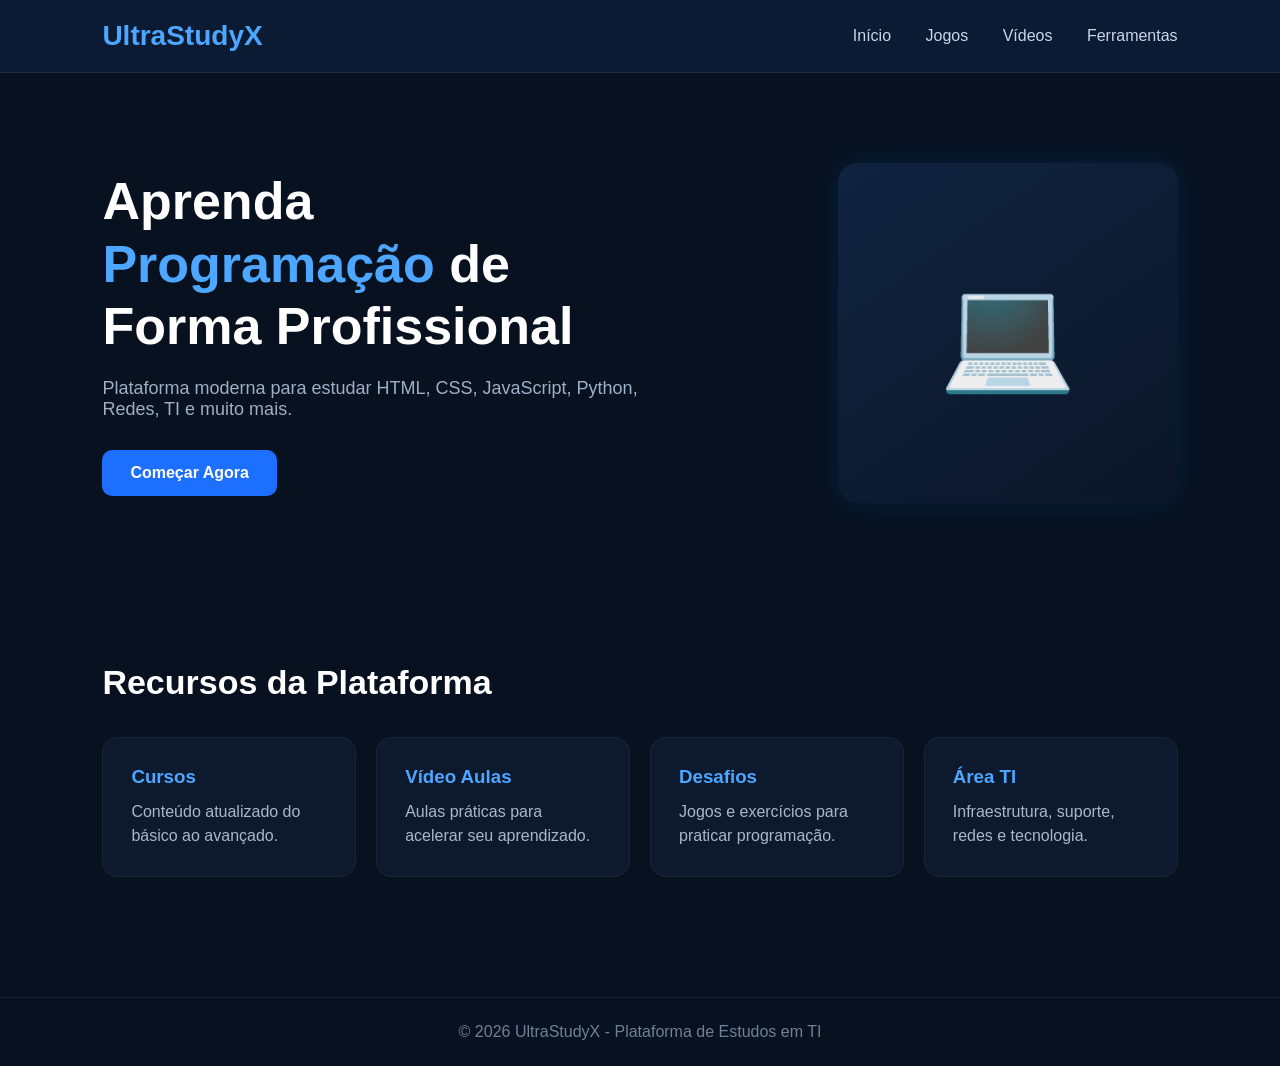
==== index.html @ bce03fa8 "Add files via upload" ====
<!DOCTYPE html>
<html lang="pt-BR">
<head>
<meta charset="UTF-8">
<meta name="viewport" content="width=device-width, initial-scale=1.0">
<title>UltraStudyX</title>
<link rel="stylesheet" href="css/teste.css">
</head>

<body>

<header>
    <div class="logo">UltraStudyX</div>

    <nav>
        <a href="index.html">Início</a>
        <a href="cursos/cursos.html">Jogos</a>
        <a href="videos/video.html">Vídeos</a>
        <a href="ferr/ferra.html">Ferramentas</a>

    </nav>
</header>

<section class="hero">

<div class="hero-text">
    <h1>Aprenda <span>Programação</span> de Forma Profissional</h1>
    <p>Plataforma moderna para estudar HTML, CSS, JavaScript, Python, Redes, TI e muito mais.</p>
    <a href="videos/video.html" class="btn">Começar Agora</a>
</div>

<div class="hero-box">💻</div>

</section>

<section class="section">
    <h2 class="section-title">Recursos da Plataforma</h2>

    <div class="cards">

        <div class="card">
            <h3>Cursos</h3>
            <p>Conteúdo atualizado do básico ao avançado.</p>
        </div>

        <div class="card">
            <h3>Vídeo Aulas</h3>
            <p>Aulas práticas para acelerar seu aprendizado.</p>
        </div>

        <div class="card">
            <h3>Desafios</h3>
            <p>Jogos e exercícios para praticar programação.</p>
        </div>

        <div class="card">
            <h3>Área TI</h3>
            <p>Infraestrutura, suporte, redes e tecnologia.</p>
        </div>

    </div>
</section>

<footer>
© 2026 UltraStudyX - Plataforma de Estudos em TI
</footer>

</body>
</html>
---- css/teste.css ----
*{
    margin:0;
    padding:0;
    box-sizing:border-box;
    font-family: 'Segoe UI', sans-serif;
}

body{
    background:#07111f;
    color:#ffffff;
}

header{
    background:#0b1b33;
    padding:20px 8%;
    display:flex;
    justify-content:space-between;
    align-items:center;
    border-bottom:1px solid rgba(255,255,255,0.08);
}

.logo{
    font-size:28px;
    font-weight:700;
    color:#4da6ff;
}

nav a{
    color:#c9d6e8;
    text-decoration:none;
    margin-left:30px;
    transition:0.3s;
}

nav a:hover{
    color:#4da6ff;
}

.hero{
    padding:90px 8%;
    display:flex;
    justify-content:space-between;
    align-items:center;
    flex-wrap:wrap;
}

.hero-text{
    max-width:550px;
}

.hero-text h1{
    font-size:52px;
    line-height:1.2;
    margin-bottom:20px;
}

.hero-text span{
    color:#4da6ff;
}

.hero-text p{
    color:#9db0c7;
    font-size:18px;
    margin-bottom:30px;
}

.btn{
    display:inline-block;
    padding:14px 28px;
    background:#1d6fff;
    color:white;
    text-decoration:none;
    border-radius:10px;
    font-weight:600;
}

.hero-box{
    width:340px;
    height:340px;
    background:linear-gradient(145deg,#10233f,#0b1628);
    border-radius:20px;
    box-shadow:0 0 30px rgba(0,120,255,0.15);
    display:flex;
    align-items:center;
    justify-content:center;
    font-size:110px;
}

.section{
    padding:70px 8%;
}

.section-title{
    font-size:34px;
    margin-bottom:35px;
}

.cards{
    display:grid;
    grid-template-columns:repeat(auto-fit,minmax(220px,1fr));
    gap:20px;
}

.card{
    background:#0d1a2d;
    padding:28px;
    border-radius:16px;
    border:1px solid rgba(255,255,255,0.05);
    transition:0.3s;
}

.card:hover{
    transform:translateY(-5px);
    border-color:#1d6fff;
}

.card h3{
    margin-bottom:12px;
    color:#4da6ff;
}

.card p{
    color:#a8b7ca;
    line-height:1.5;
}

footer{
    padding:25px;
    text-align:center;
    color:#6f8199;
    border-top:1px solid rgba(255,255,255,0.06);
    margin-top:50px;
}

@media(max-width:900px){
.hero{
    gap:40px;
}
.hero-text h1{
    font-size:40px;
}
.hero-box{
    width:100%;
    height:220px;
}
}
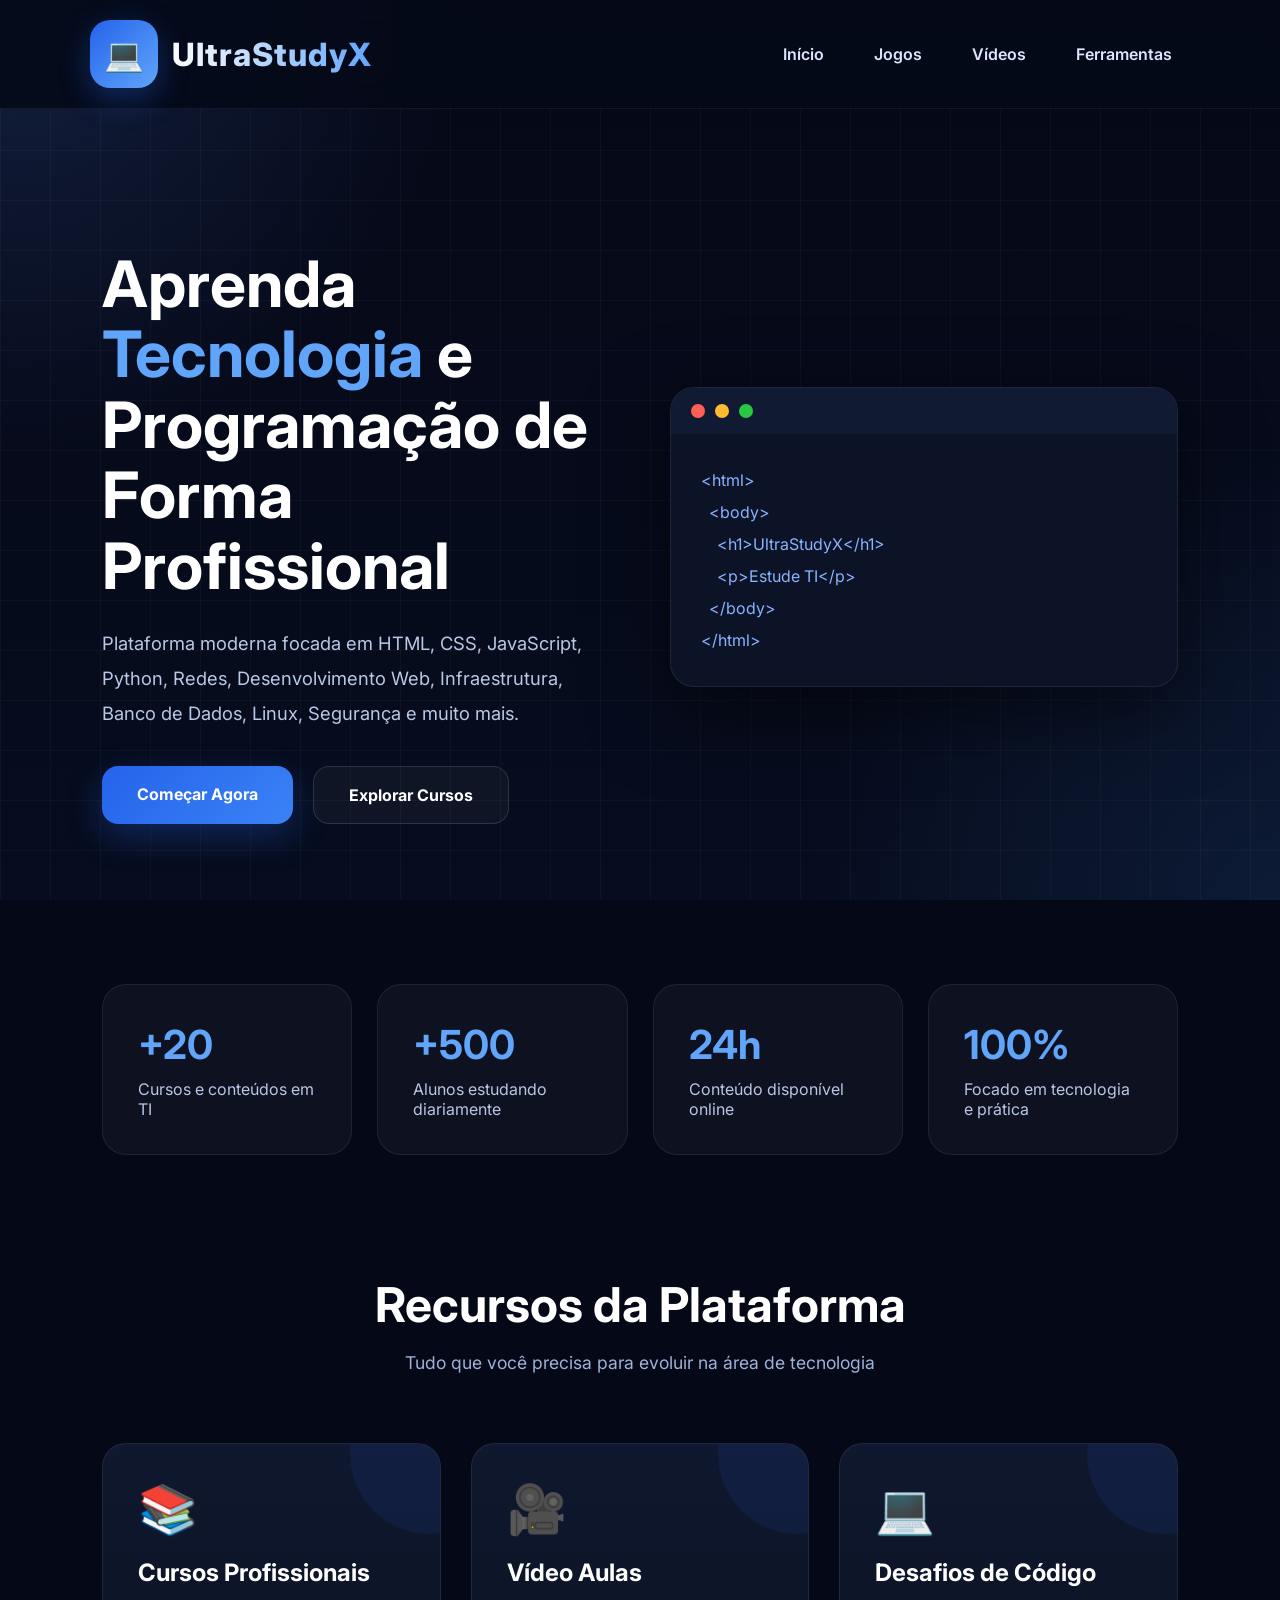
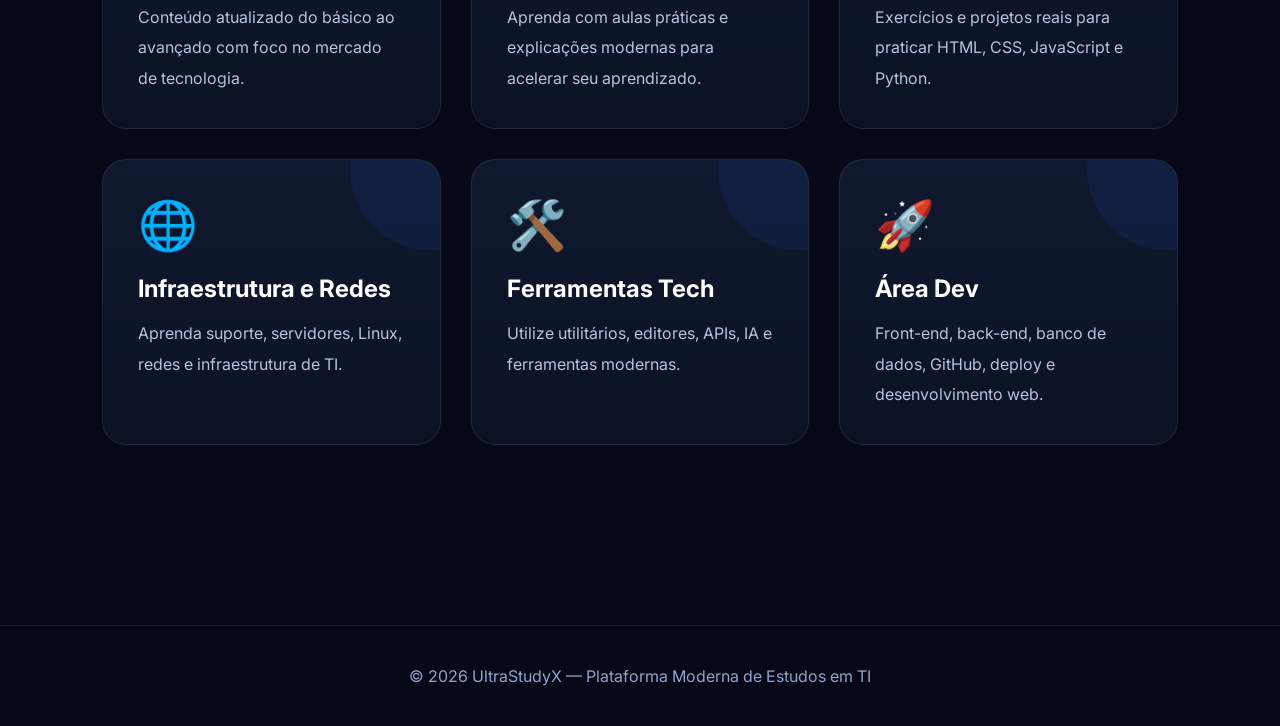
==== commit 4aa3cad4: "Add files via upload" ====
--- a/index.html
+++ b/index.html
@@ -1,68 +1,187 @@
 <!DOCTYPE html>
 <html lang="pt-BR">
 <head>
-<meta charset="UTF-8">
-<meta name="viewport" content="width=device-width, initial-scale=1.0">
+<meta charset="UTF-8" />
+<meta name="viewport" content="width=device-width, initial-scale=1.0"/>
+
 <title>UltraStudyX</title>
+
 <link rel="stylesheet" href="css/teste.css">
+
+
+
 </head>
 
 <body>
 
-<header>
-    <div class="logo">UltraStudyX</div>
+<header class="header">
 
-    <nav>
+    <div class="logo">
+        <span class="logo-icon">💻</span>
+        <span class="logo-text">UltraStudyX</span>
+    </div>
+
+    <!-- MENU DESKTOP -->
+    <nav class="nav">
+
         <a href="index.html">Início</a>
         <a href="cursos/cursos.html">Jogos</a>
         <a href="videos/video.html">Vídeos</a>
         <a href="ferr/ferra.html">Ferramentas</a>
 
+        
+
     </nav>
+
 </header>
+<!-- HERO -->
 
 <section class="hero">
 
-<div class="hero-text">
-    <h1>Aprenda <span>Programação</span> de Forma Profissional</h1>
-    <p>Plataforma moderna para estudar HTML, CSS, JavaScript, Python, Redes, TI e muito mais.</p>
-    <a href="videos/video.html" class="btn">Começar Agora</a>
-</div>
+    <div class="hero-text">
 
-<div class="hero-box">💻</div>
+        <h1>
+            Aprenda <span>Tecnologia</span> 
+            e Programação de Forma Profissional
+        </h1>
+
+        <p>
+            Plataforma moderna focada em HTML, CSS, JavaScript,
+            Python, Redes, Desenvolvimento Web, Infraestrutura,
+            Banco de Dados, Linux, Segurança e muito mais.
+        </p>
+
+        <div class="hero-buttons">
+            <a href="videos/video.html" class="btn">Começar Agora</a>
+            <a href="cursos/cursos.html" class="btn2">Explorar Cursos</a>
+        </div>
+
+    </div>
+
+    <div class="hero-box">
+
+        <div class="code-box">
+
+            <div class="code-top">
+                <div class="ball red"></div>
+                <div class="ball yellow"></div>
+                <div class="ball green"></div>
+            </div>
+
+            <div class="code-content">
+                &lt;html&gt;<br>
+                &nbsp;&nbsp;&lt;body&gt;<br>
+                &nbsp;&nbsp;&nbsp;&nbsp;&lt;h1&gt;UltraStudyX&lt;/h1&gt;<br>
+                &nbsp;&nbsp;&nbsp;&nbsp;&lt;p&gt;Estude TI&lt;/p&gt;<br>
+                &nbsp;&nbsp;&lt;/body&gt;<br>
+                &lt;/html&gt;
+            </div>
+
+        </div>
+
+    </div>
 
 </section>
 
+<!-- STATS -->
+
+<section class="stats">
+
+    <div class="stat-card">
+        <h2>+20
+        </h2>
+        <p>Cursos e conteúdos em TI</p>
+    </div>
+
+    <div class="stat-card">
+        <h2>+500</h2>
+        <p>Alunos estudando diariamente</p>
+    </div>
+
+    <div class="stat-card">
+        <h2>24h</h2>
+        <p>Conteúdo disponível online</p>
+    </div>
+
+    <div class="stat-card">
+        <h2>100%</h2>
+        <p>Focado em tecnologia e prática</p>
+    </div>
+
+</section>
+
+<!-- RECURSOS --->
+
 <section class="section">
+
     <h2 class="section-title">Recursos da Plataforma</h2>
+
+    <p class="section-sub">
+        Tudo que você precisa para evoluir na área de tecnologia
+    </p>
 
     <div class="cards">
 
         <div class="card">
-            <h3>Cursos</h3>
-            <p>Conteúdo atualizado do básico ao avançado.</p>
+            <div class="card-icon">📚</div>
+            <h3>Cursos Profissionais</h3>
+            <p>
+                Conteúdo atualizado do básico ao avançado
+                com foco no mercado de tecnologia.
+            </p>
         </div>
 
         <div class="card">
+            <div class="card-icon">🎥</div>
             <h3>Vídeo Aulas</h3>
-            <p>Aulas práticas para acelerar seu aprendizado.</p>
+            <p>
+                Aprenda com aulas práticas e explicações
+                modernas para acelerar seu aprendizado.
+            </p>
         </div>
 
         <div class="card">
-            <h3>Desafios</h3>
-            <p>Jogos e exercícios para praticar programação.</p>
+            <div class="card-icon">💻</div>
+            <h3>Desafios de Código</h3>
+            <p>
+                Exercícios e projetos reais para praticar
+                HTML, CSS, JavaScript e Python.
+            </p>
         </div>
 
         <div class="card">
-            <h3>Área TI</h3>
-            <p>Infraestrutura, suporte, redes e tecnologia.</p>
+            <div class="card-icon">🌐</div>
+            <h3>Infraestrutura e Redes</h3>
+            <p>
+                Aprenda suporte, servidores, Linux,
+                redes e infraestrutura de TI.
+            </p>
+        </div>
+
+        <div class="card">
+            <div class="card-icon">🛠️</div>
+            <h3>Ferramentas Tech</h3>
+            <p>
+                Utilize utilitários, editores,
+                APIs, IA e ferramentas modernas.
+            </p>
+        </div>
+
+        <div class="card">
+            <div class="card-icon">🚀</div>
+            <h3>Área Dev</h3>
+            <p>
+                Front-end, back-end, banco de dados,
+                GitHub, deploy e desenvolvimento web.
+            </p>
         </div>
 
     </div>
+
 </section>
 
 <footer>
-© 2026 UltraStudyX - Plataforma de Estudos em TI
+© 2026 UltraStudyX — Plataforma Moderna de Estudos em TI
 </footer>
 
 </body>
--- a/css/teste.css
+++ b/css/teste.css
@@ -1,147 +1,715 @@
+/* =========================================================
+   GOOGLE FONT
+========================================================= */
+
+@import url('https://fonts.googleapis.com/css2?family=Inter:wght@400;500;600;700;800&display=swap');
+
+/* =========================================================
+   RESET
+========================================================= */
 
 *{
     margin:0;
     padding:0;
     box-sizing:border-box;
-    font-family: 'Segoe UI', sans-serif;
+    text-decoration:none;
+    list-style:none;
+}
+
+html{
+    scroll-behavior:smooth;
 }
 
 body{
-    background:#07111f;
-    color:#ffffff;
-}
-
-header{
-    background:#0b1b33;
-    padding:20px 8%;
-    display:flex;
+    font-family:'Inter',sans-serif;
+    background:#050816;
+    color:#fff;
+    overflow-x:hidden;
+    min-height:100vh;
+}
+
+/* =========================================================
+   FUNDO
+========================================================= */
+
+body::before{
+    content:"";
+    position:fixed;
+    inset:0;
+
+    background:
+    radial-gradient(circle at top left,#13203f 0%,transparent 30%),
+    radial-gradient(circle at bottom right,#0d1b35 0%,transparent 30%),
+    linear-gradient(180deg,#050816 0%,#070d1f 100%);
+
+    z-index:-2;
+}
+
+body::after{
+    content:"";
+    position:fixed;
+    inset:0;
+
+    background-image:
+    linear-gradient(rgba(255,255,255,0.03) 1px, transparent 1px),
+    linear-gradient(90deg, rgba(255,255,255,0.03) 1px, transparent 1px);
+
+    background-size:50px 50px;
+
+    z-index:-1;
+}
+
+/* =========================================================
+   HEADER
+========================================================= */
+
+.header{
+    width:100%;
+
+    display:flex;
+    align-items:center;
     justify-content:space-between;
+
+    padding:20px 7%;
+
+    background:rgba(5,10,25,0.88);
+
+    backdrop-filter:blur(18px);
+
+    border-bottom:1px solid rgba(255,255,255,0.06);
+
+    position:relative;
+    z-index:999;
+}
+
+/* =========================================================
+   LOGO
+========================================================= */
+
+.logo{
+    display:flex;
     align-items:center;
-    border-bottom:1px solid rgba(255,255,255,0.08);
-}
-
-.logo{
-    font-size:28px;
-    font-weight:700;
-    color:#4da6ff;
-}
-
-nav a{
-    color:#c9d6e8;
-    text-decoration:none;
-    margin-left:30px;
-    transition:0.3s;
-}
-
-nav a:hover{
-    color:#4da6ff;
-}
-
-.hero{
-    padding:90px 8%;
-    display:flex;
-    justify-content:space-between;
-    align-items:center;
-    flex-wrap:wrap;
-}
-
-.hero-text{
-    max-width:550px;
-}
-
-.hero-text h1{
-    font-size:52px;
-    line-height:1.2;
-    margin-bottom:20px;
-}
-
-.hero-text span{
-    color:#4da6ff;
-}
-
-.hero-text p{
-    color:#9db0c7;
-    font-size:18px;
-    margin-bottom:30px;
-}
-
-.btn{
-    display:inline-block;
-    padding:14px 28px;
-    background:#1d6fff;
-    color:white;
-    text-decoration:none;
-    border-radius:10px;
-    font-weight:600;
-}
-
-.hero-box{
-    width:340px;
-    height:340px;
-    background:linear-gradient(145deg,#10233f,#0b1628);
-    border-radius:20px;
-    box-shadow:0 0 30px rgba(0,120,255,0.15);
+    gap:14px;
+}
+
+.logo-icon{
+    width:68px;
+    height:68px;
+
     display:flex;
     align-items:center;
     justify-content:center;
-    font-size:110px;
-}
+
+    font-size:2rem;
+
+    border-radius:20px;
+
+    background:linear-gradient(135deg,#2563eb,#60a5fa);
+
+    box-shadow:
+    0 10px 30px rgba(37,99,235,0.35);
+}
+
+.logo-text{
+    font-size:2rem;
+    font-weight:800;
+    letter-spacing:1px;
+
+    background:linear-gradient(90deg,#ffffff,#60a5fa);
+    -webkit-background-clip:text;
+    -webkit-text-fill-color:transparent;
+}
+
+/* =========================================================
+   NAV
+========================================================= */
+
+.nav{
+    display:flex;
+    align-items:center;
+    gap:14px;
+}
+
+/* LINKS */
+
+.nav a{
+    color:#dbe7ff;
+
+    padding:13px 18px;
+
+    border-radius:14px;
+
+    font-size:1rem;
+    font-weight:600;
+
+    transition:0.3s;
+}
+
+.nav a:hover{
+    background:rgba(255,255,255,0.05);
+
+    color:#60a5fa;
+
+    transform:translateY(-2px);
+}
+
+/* =========================================================
+   DROPDOWN
+========================================================= */
+
+.dropdown{
+    position:relative;
+}
+
+.drop-btn{
+    border:none;
+    outline:none;
+
+    cursor:pointer;
+
+    padding:14px 24px;
+
+    border-radius:15px;
+
+    color:white;
+
+    font-size:1rem;
+    font-weight:700;
+
+    background:linear-gradient(135deg,#2563eb,#3b82f6);
+
+    transition:0.3s;
+
+    box-shadow:
+    0 10px 30px rgba(37,99,235,0.35);
+}
+
+.drop-btn:hover{
+    transform:translateY(-3px);
+}
+
+/* MENU */
+
+.dropdown-menu{
+    position:absolute;
+
+    top:70px;
+    right:0;
+
+    width:230px;
+
+    padding:12px;
+
+    display:none;
+    flex-direction:column;
+    gap:8px;
+
+    border-radius:20px;
+
+    background:#0f172a;
+
+    border:1px solid rgba(255,255,255,0.06);
+
+    box-shadow:
+    0 20px 50px rgba(0,0,0,0.45);
+
+    animation:menuAnimation 0.25s ease;
+}
+
+.dropdown:hover .dropdown-menu{
+    display:flex;
+}
+
+/* LINKS MENU */
+
+.dropdown-menu a{
+    padding:15px;
+
+    border-radius:12px;
+
+    transition:0.3s;
+}
+
+.dropdown-menu a:hover{
+    background:rgba(59,130,246,0.12);
+
+    color:#60a5fa;
+
+    padding-left:22px;
+}
+
+/* =========================================================
+   HERO
+========================================================= */
+
+.hero{
+    min-height:95vh;
+
+    display:flex;
+    align-items:center;
+    justify-content:space-between;
+
+    gap:60px;
+
+    flex-wrap:wrap;
+
+    padding:90px 8%;
+}
+
+/* TEXTO */
+
+.hero-text{
+    flex:1;
+    min-width:320px;
+}
+
+.hero-text h1{
+    font-size:4rem;
+
+    line-height:1.1;
+
+    margin-bottom:25px;
+
+    max-width:720px;
+}
+
+.hero-text h1 span{
+    color:#60a5fa;
+}
+
+.hero-text p{
+    font-size:1.15rem;
+
+    line-height:1.9;
+
+    color:#b9c8e6;
+
+    margin-bottom:35px;
+
+    max-width:650px;
+}
+
+/* BOTÕES */
+
+.hero-buttons{
+    display:flex;
+    gap:20px;
+    flex-wrap:wrap;
+}
+
+.btn,
+.btn2{
+    padding:18px 35px;
+
+    border-radius:16px;
+
+    font-weight:700;
+
+    transition:0.3s;
+}
+
+.btn{
+    background:linear-gradient(135deg,#2563eb,#3b82f6);
+
+    color:white;
+
+    box-shadow:
+    0 12px 35px rgba(37,99,235,0.3);
+}
+
+.btn:hover{
+    transform:translateY(-5px);
+}
+
+.btn2{
+    border:1px solid rgba(255,255,255,0.12);
+
+    background:rgba(255,255,255,0.04);
+
+    color:white;
+}
+
+.btn2:hover{
+    background:rgba(255,255,255,0.08);
+
+    transform:translateY(-5px);
+}
+
+/* =========================================================
+   HERO BOX
+========================================================= */
+
+.hero-box{
+    flex:1;
+
+    min-width:320px;
+
+    display:flex;
+    justify-content:center;
+}
+
+/* CODE BOX */
+
+.code-box{
+    width:100%;
+    max-width:530px;
+
+    overflow:hidden;
+
+    border-radius:24px;
+
+    background:#0d1327;
+
+    border:1px solid rgba(255,255,255,0.08);
+
+    box-shadow:
+    0 25px 80px rgba(0,0,0,0.5);
+}
+
+.code-top{
+    padding:16px 20px;
+
+    display:flex;
+    gap:10px;
+
+    background:#111a33;
+}
+
+.ball{
+    width:14px;
+    height:14px;
+    border-radius:50%;
+}
+
+.red{
+    background:#ff5f57;
+}
+
+.yellow{
+    background:#febb2e;
+}
+
+.green{
+    background:#28c840;
+}
+
+.code-content{
+    padding:30px;
+
+    line-height:2;
+
+    color:#89b4ff;
+
+    font-size:1rem;
+}
+
+/* =========================================================
+   STATS
+========================================================= */
+
+.stats{
+    width:100%;
+
+    display:grid;
+
+    grid-template-columns:
+    repeat(auto-fit,minmax(220px,1fr));
+
+    gap:25px;
+
+    padding:20px 8%;
+}
+
+.stat-card{
+    padding:35px;
+
+    border-radius:24px;
+
+    background:rgba(255,255,255,0.04);
+
+    border:1px solid rgba(255,255,255,0.08);
+
+    transition:0.3s;
+}
+
+.stat-card:hover{
+    transform:translateY(-10px);
+
+    border-color:#2563eb;
+}
+
+.stat-card h2{
+    font-size:2.5rem;
+
+    color:#60a5fa;
+
+    margin-bottom:10px;
+}
+
+.stat-card p{
+    color:#b7c7e5;
+}
+
+/* =========================================================
+   SECTION
+========================================================= */
 
 .section{
-    padding:70px 8%;
+    width:100%;
+
+    padding:100px 8%;
 }
 
 .section-title{
-    font-size:34px;
-    margin-bottom:35px;
-}
+    text-align:center;
+
+    font-size:3rem;
+
+    margin-bottom:18px;
+}
+
+.section-sub{
+    text-align:center;
+
+    color:#9eb2d9;
+
+    font-size:1.1rem;
+
+    margin-bottom:70px;
+}
+
+/* =========================================================
+   CARDS
+========================================================= */
 
 .cards{
     display:grid;
-    grid-template-columns:repeat(auto-fit,minmax(220px,1fr));
-    gap:20px;
+
+    grid-template-columns:
+    repeat(auto-fit,minmax(280px,1fr));
+
+    gap:30px;
 }
 
 .card{
-    background:#0d1a2d;
-    padding:28px;
-    border-radius:16px;
-    border:1px solid rgba(255,255,255,0.05);
-    transition:0.3s;
+    position:relative;
+
+    overflow:hidden;
+
+    padding:35px;
+
+    border-radius:24px;
+
+    background:
+    linear-gradient(180deg,#10182f,#0b1223);
+
+    border:1px solid rgba(255,255,255,0.08);
+
+    transition:0.35s;
+}
+
+.card::before{
+    content:"";
+
+    position:absolute;
+
+    width:160px;
+    height:160px;
+
+    top:-70px;
+    right:-70px;
+
+    border-radius:50%;
+
+    background:#2563eb18;
 }
 
 .card:hover{
-    transform:translateY(-5px);
-    border-color:#1d6fff;
+    transform:translateY(-12px);
+
+    border-color:#3b82f6;
+
+    box-shadow:
+    0 20px 50px rgba(0,0,0,0.4);
+}
+
+.card-icon{
+    font-size:3rem;
+
+    margin-bottom:20px;
 }
 
 .card h3{
-    margin-bottom:12px;
-    color:#4da6ff;
+    font-size:1.5rem;
+
+    margin-bottom:15px;
 }
 
 .card p{
-    color:#a8b7ca;
-    line-height:1.5;
-}
+    color:#b5c4df;
+
+    line-height:1.9;
+}
+
+/* =========================================================
+   FOOTER
+========================================================= */
 
 footer{
-    padding:25px;
+    margin-top:80px;
+
+    padding:40px;
+
     text-align:center;
-    color:#6f8199;
-    border-top:1px solid rgba(255,255,255,0.06);
-    margin-top:50px;
-}
-
-@media(max-width:900px){
-.hero{
-    gap:40px;
-}
-.hero-text h1{
-    font-size:40px;
-}
-.hero-box{
-    width:100%;
-    height:220px;
-}
-}
+
+    color:#8fa4cc;
+
+    border-top:1px solid rgba(255,255,255,0.08);
+
+    background:#050816;
+}
+
+/* =========================================================
+   ANIMAÇÃO
+========================================================= */
+
+@keyframes menuAnimation{
+
+    from{
+        opacity:0;
+        transform:translateY(-10px);
+    }
+
+    to{
+        opacity:1;
+        transform:translateY(0);
+    }
+
+}
+
+/* =========================================================
+   RESPONSIVO
+========================================================= */
+
+@media(max-width:950px){
+
+    .header{
+        flex-direction:column;
+        gap:25px;
+    }
+
+    .nav{
+        flex-wrap:wrap;
+        justify-content:center;
+    }
+
+    .hero{
+        padding-top:60px;
+    }
+
+    .hero-text h1{
+        font-size:3rem;
+    }
+
+}
+
+/* =========================================================
+   MOBILE
+========================================================= */
+
+@media(max-width:768px){
+
+    .header{
+        padding:25px 5%;
+    }
+
+    .logo{
+        flex-direction:column;
+        text-align:center;
+    }
+
+    .logo-text{
+        font-size:1.8rem;
+    }
+
+    .nav{
+        width:100%;
+
+        display:grid;
+
+        grid-template-columns:1fr 1fr;
+
+        gap:14px;
+    }
+
+    .nav a{
+        text-align:center;
+
+        width:100%;
+
+        background:rgba(255,255,255,0.04);
+    }
+
+    .dropdown{
+        width:100%;
+    }
+
+    .drop-btn{
+        width:100%;
+    }
+
+    .dropdown-menu{
+        width:100%;
+
+        left:0;
+        right:auto;
+    }
+
+    .hero{
+        text-align:center;
+    }
+
+    .hero-buttons{
+        justify-content:center;
+    }
+
+    .hero-text h1{
+        font-size:2.5rem;
+    }
+
+    .hero-text p{
+        font-size:1rem;
+    }
+
+}
+
+/* =========================================================
+   MOBILE PEQUENO
+========================================================= */
+
+@media(max-width:500px){
+
+    .nav{
+        grid-template-columns:1fr;
+    }
+
+    .hero-text h1{
+        font-size:2rem;
+    }
+
+    .section-title{
+        font-size:2rem;
+    }
+
+    .btn,
+    .btn2{
+        width:100%;
+
+        text-align:center;
+    }
+
+    .code-content{
+        font-size:0.9rem;
+    }
+
+}
